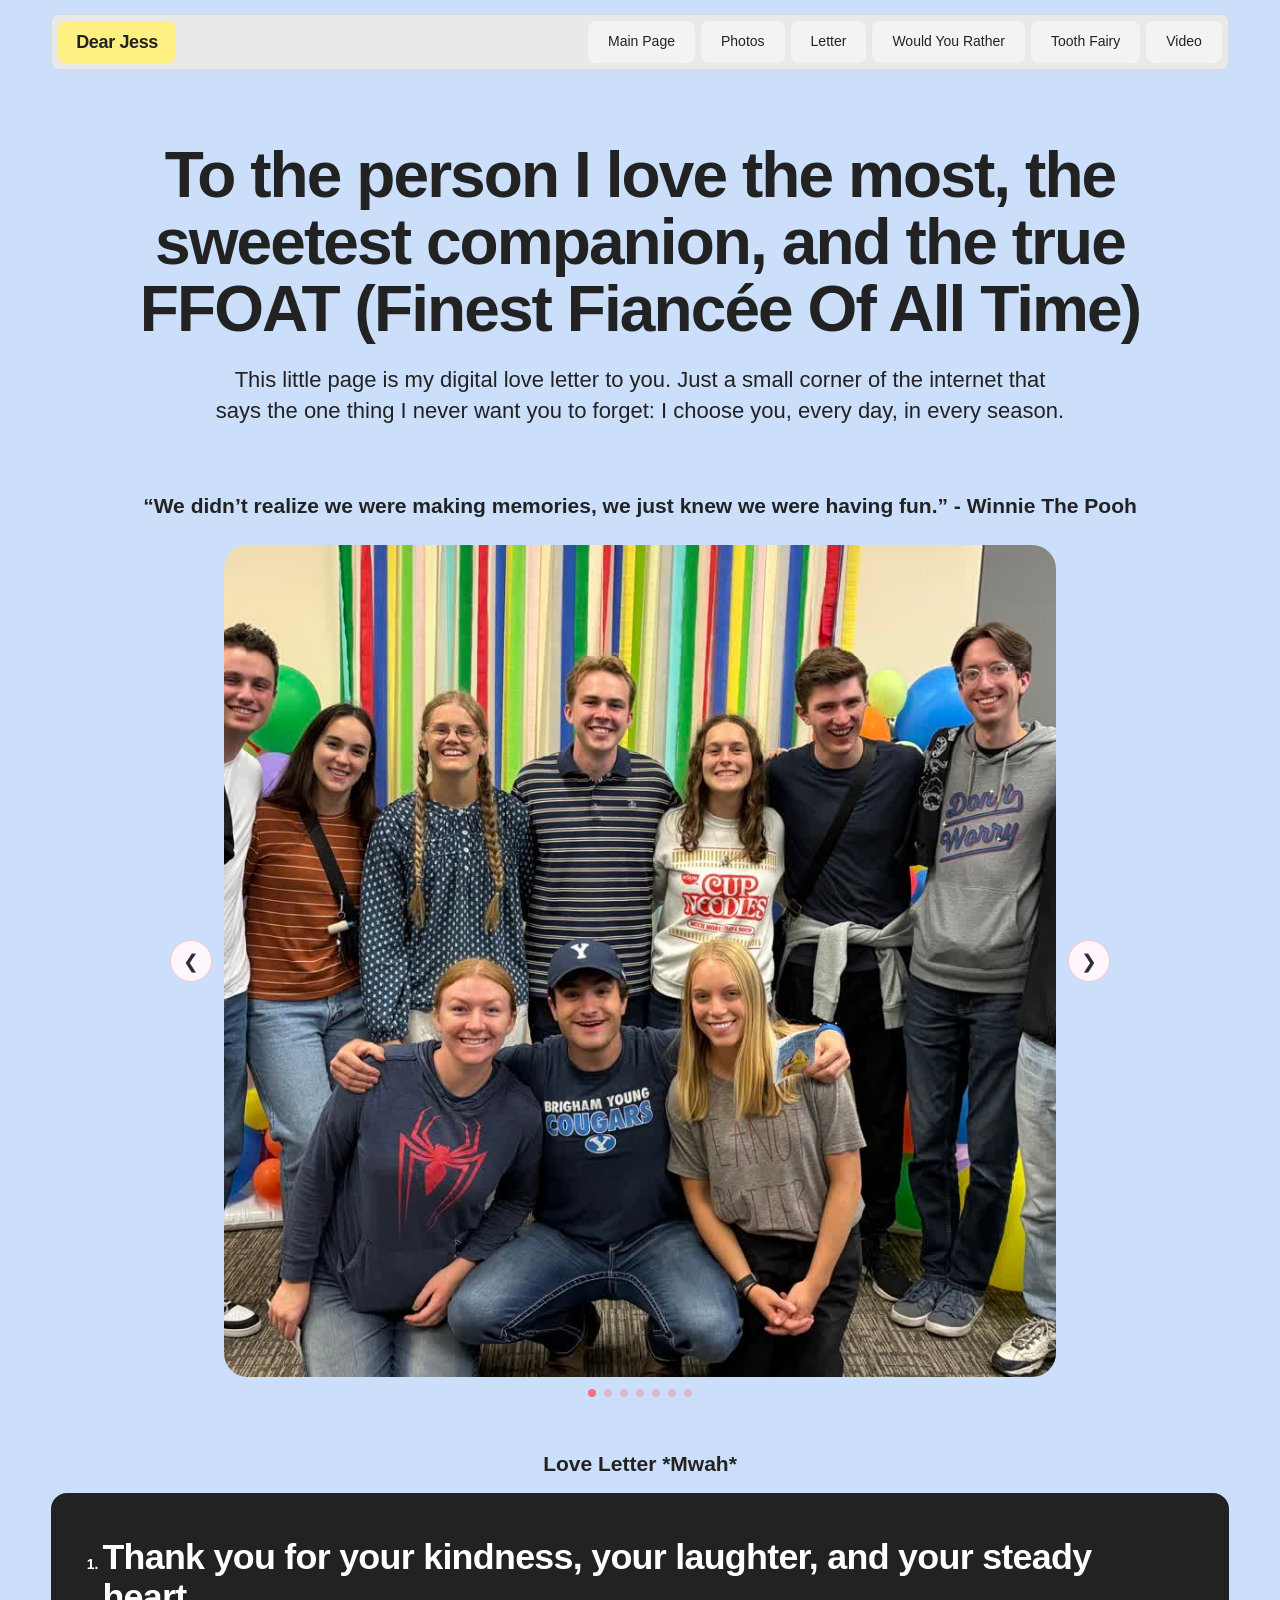
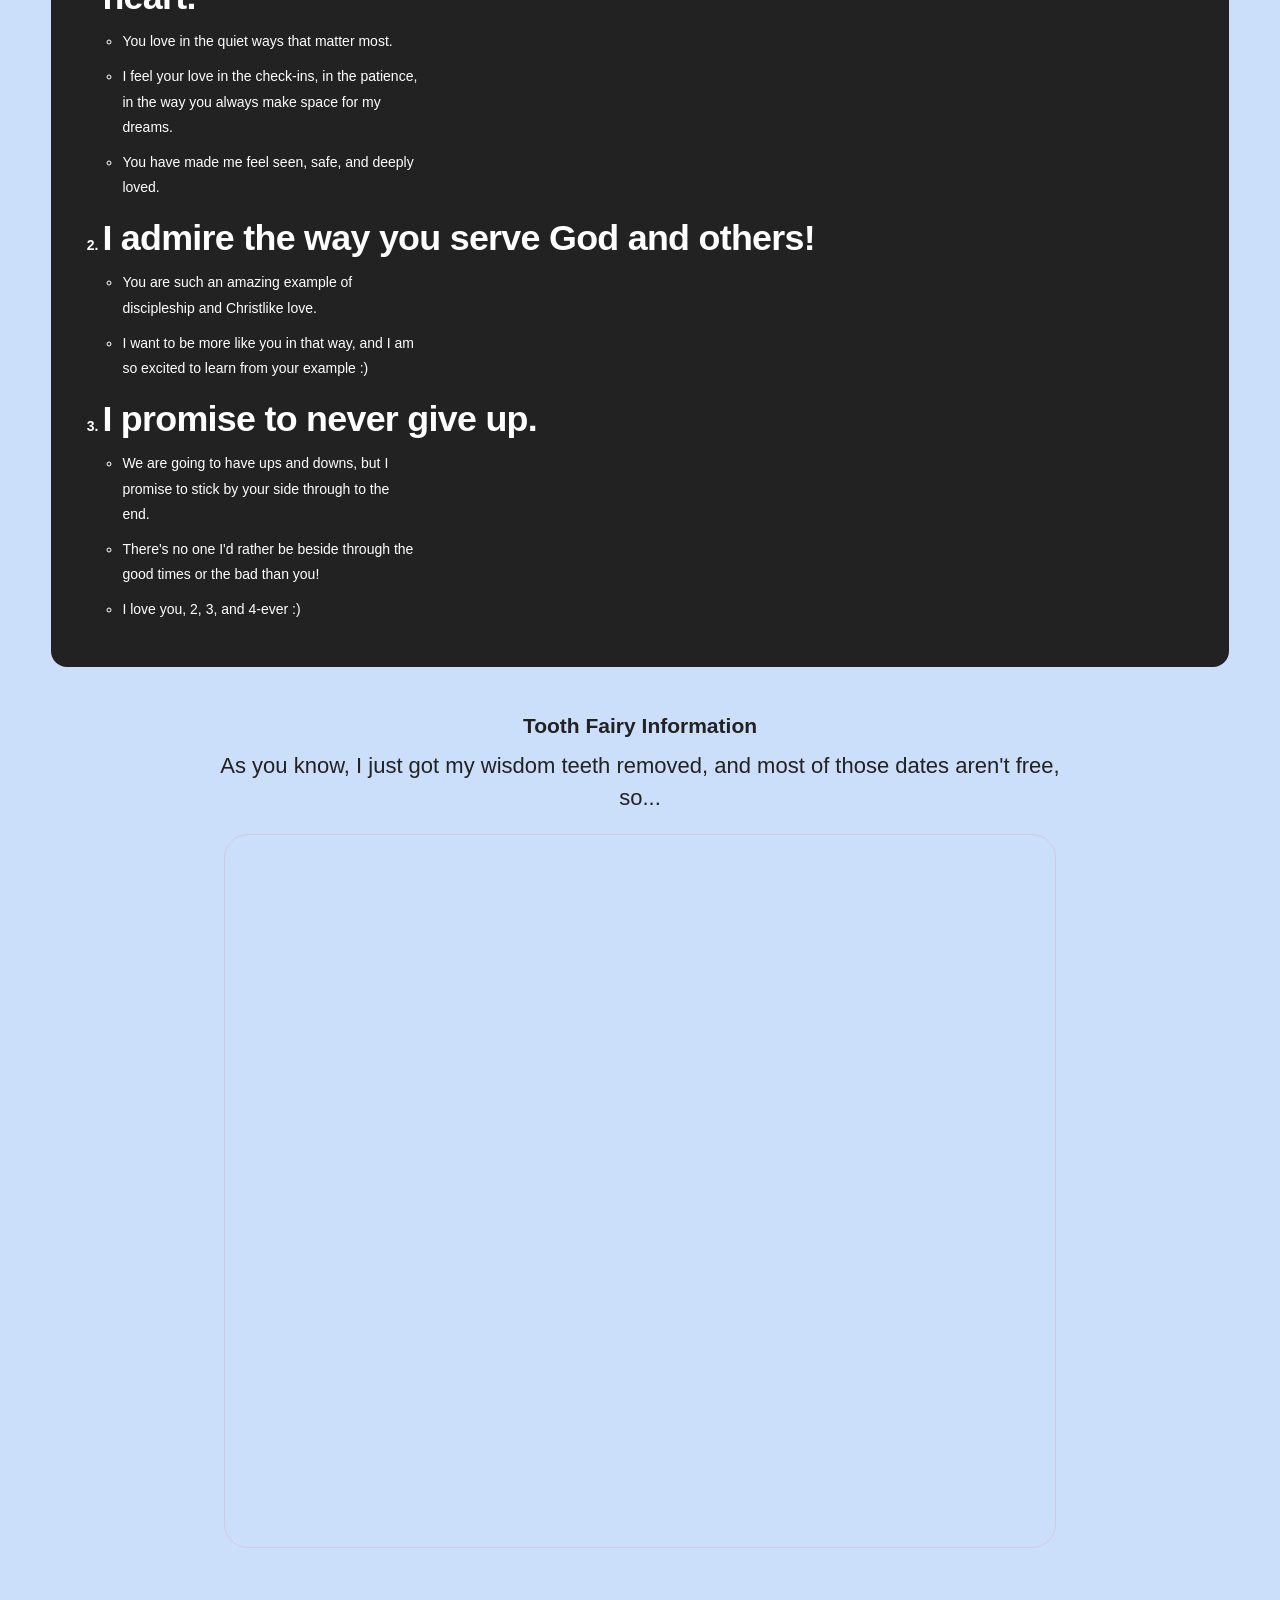
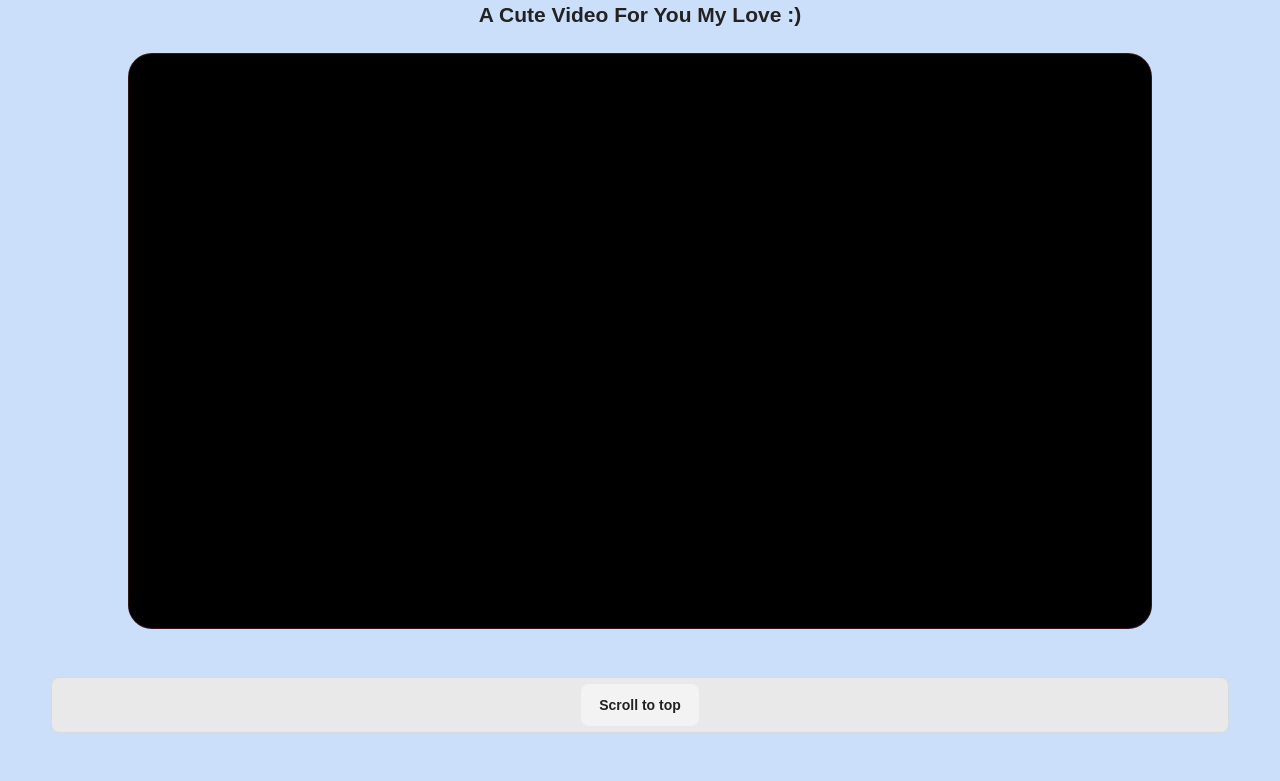
==== trueScratch.html @ 21099d0f "Add files via upload" ====
<!DOCTYPE html>
<html lang="en">
<head>
  <meta charset="UTF-8" />
  <meta name="viewport" content="width=device-width, initial-scale=1.0" />
  <title>For My Forever Love</title>
  <link rel="stylesheet" href="trueScratch.css" />
  <style>
    .tableau-section {
      width: 75%;
      margin: 0 auto 3rem;
    }

    .tableau-section h2 {
      margin-top: 0;
    }

    .photos-section {
      width: 100%;
      max-width: 100vw;
      margin: 0 auto 3rem;
    }

    .photos-section h2 {
      text-align: center;
      margin-top: 0;
    }

    .photos-carousel {
      width: 65vw;
      max-width: 65vw;
      margin: 1.25rem auto 0;
      position: relative;
      display: flex;
      align-items: center;
      justify-content: center;
      gap: 12px;
    }

    .photos-carousel-viewport {
      width: 100%;
      aspect-ratio: 1 / 1;
      overflow: hidden;
      border-radius: 24px;
      background: transparent;
      flex: 0 0 auto;
    }

    .photos-carousel-track {
      display: flex;
      height: 100%;
      transition: transform 0.35s ease;
      will-change: transform;
    }

    .photo-slide {
      position: relative;
      min-width: 100%;
      height: 100%;
      margin: 0;
      display: flex;
      align-items: stretch;
      justify-content: stretch;
      background: transparent;
    }

    .photo-slide.loading::after {
      content: "loading...";
      position: absolute;
      inset: 0;
      display: flex;
      align-items: center;
      justify-content: center;
      background: rgba(0, 0, 0, 0.5);
      color: #fff;
      font-size: clamp(16px, 2vw, 22px);
      font-weight: 550;
      letter-spacing: 0.02em;
      text-transform: lowercase;
      pointer-events: none;
      z-index: 1;
    }

    .photo-slide img {
      width: 100%;
      height: 100%;
      object-fit: cover;
      object-position: center center;
      display: block;
    }

    .carousel-btn {
      width: 42px;
      height: 42px;
      border-radius: 999px;
      border: 1px solid rgba(255, 107, 129, 0.35);
      background: #fff7fb;
      color: #2d2d3a;
      font-size: 1.2rem;
      line-height: 1;
      cursor: pointer;
      flex: 0 0 auto;
    }

    .carousel-dots {
      width: 65vw;
      max-width: 65vw;
      margin: 0.75rem auto 0;
      display: flex;
      justify-content: center;
      gap: 8px;
      flex-wrap: wrap;
    }

    .carousel-dot {
      width: 8px;
      height: 8px;
      border: none;
      border-radius: 999px;
      background: rgba(255, 107, 129, 0.35);
      cursor: pointer;
      padding: 0;
    }

    .carousel-dot.active {
      background: #ff6b81;
    }

    .video-section {
      width: 100%;
      max-width: 100vw;
      margin: 0 auto 3rem;
    }

    .video-section h2 {
      margin-top: 0;
      text-align: center;
    }

    .video-embed-wrap {
      position: relative;
      width: 80vw;
      max-width: 100%;
      margin: 1.25rem auto 0;
      overflow: hidden;
      border: 1px solid rgba(255, 107, 129, 0.2);
      border-radius: 24px;
      aspect-ratio: 16 / 9;
      background: #000;
    }

    .video-embed-wrap iframe {
      display: block;
      width: 100%;
      height: 100%;
      border: 0;
    }

    .tableau-note {
      text-align: center;
      margin: 0.35rem auto 0.75rem;
      font-size: clamp(16px, 2.1vw, 22px);
      line-height: 1.45;
      font-weight: 380;
      max-width: 70ch;
    }

    .header-inner {
      position: relative;
    }

    .nav-toggle {
      display: none;
      align-items: center;
      justify-content: center;
      height: 42px;
      width: 42px;
      border: 0.5px solid #cfcfcf;
      border-radius: 8px;
      background: #f3f3f3;
      cursor: pointer;
    }

    .nav-toggle-lines {
      display: flex;
      flex-direction: column;
      align-items: center;
      justify-content: center;
      gap: 5px;
      width: 16px;
      height: 14px;
    }

    .nav-toggle-lines span {
      width: 14px;
      height: 2px;
      border-radius: 2px;
      background: #222;
      display: block;
    }

    .header-inner.nav-collapsed .nav-toggle {
      display: inline-flex;
    }

    .header-inner.nav-collapsed .main-nav {
      display: none;
    }

    .header-inner.nav-collapsed.menu-open .main-nav {
      display: flex;
      position: absolute;
      top: calc(100% + 8px);
      right: 6px;
      flex-direction: column;
      gap: 6px;
      padding: 6px;
      border-radius: 8px;
      background: #e9e9e9;
      border: 0.5px solid #dadada;
      box-shadow: 0 12px 24px rgba(0, 0, 0, 0.12);
      z-index: 25;
      width: min(220px, calc(100vw - 32px));
      pointer-events: auto;
    }

    .header-inner.nav-collapsed.menu-open .main-nav a {
      width: 100%;
      justify-content: center;
    }

    .site-footer {
      margin-top: 1.5rem;
      padding: 6px;
      border-radius: 8px;
      background: #e9e9e9;
      border: 0.5px solid #dadada;
      text-align: center;
    }

    .site-footer a {
      display: inline-flex;
      align-items: center;
      justify-content: center;
      height: 42px;
      padding: 0 18px;
      border-radius: 8px;
      background: #f3f3f3;
      font-weight: 600;
      transition: all 0.3s ease;
    }

    .site-footer a:hover {
      background: #fff;
    }
  </style>
</head>
<body>
  <div class="wrapper">
    <header class="site-header">
      <div class="header-inner">
        <a class="brand header-pill" href="#" aria-label="Home">Dear Jess</a>
        <button id="navToggle" class="nav-toggle" type="button" aria-label="Toggle navigation" aria-controls="primaryNav" aria-expanded="false">
          <span class="nav-toggle-lines" aria-hidden="true"><span></span><span></span><span></span></span>
        </button>
        <nav id="primaryNav" class="main-nav" aria-label="Primary">
          <a href="index.html">Main Page</a>
          <a href="#photosSection">Photos</a>
          <a href="#letter">Letter</a>
          <a href="wouldYouRather.html">Would You Rather</a>
          <a href="#romanticFilms">Tooth Fairy</a>
          <a href="#videoSection">Video</a>
        </nav>
      </div>
    </header>

    <main id="top">
      <div class="layout-hero-wrap">
        <section class="hero">
          <h1>To the person I love the most, the sweetest companion, and the true FFOAT (Finest Fiancée Of All Time)</h1>
          <p class="lead">
            This little page is my digital love letter to you. Just a small corner of the internet that says the one thing I never want you to forget:
            I choose you, every day, in every season.
          </p>
        </section>
      </div>

      <div class="layout-photos-wrap">
        <section id="photosSection" class="photos-section">
          <h2>“We didn’t realize we were making memories, we just knew we were having fun.” - Winnie The Pooh</h2>
          <div class="photos-carousel" aria-label="Photo carousel">
          <button class="carousel-btn prev" type="button" aria-label="Previous photo">&#10094;</button>
          <div class="photos-carousel-viewport">
            <div class="photos-carousel-track" id="photosCarouselTrack">
              <figure class="photo-slide"><img src="assets/Photos-3-001/IMG_5656.JPG" alt="Photo 1" loading="lazy" data-offset-x="0" data-offset-y="0" /></figure>
              <figure class="photo-slide"><img src="assets/Photos-3-001/IMG_5669.jpg" alt="Photo 2" loading="lazy" data-offset-x="0" data-offset-y="0" /></figure>
              <figure class="photo-slide"><img src="assets/Photos-3-001/IMG_5771.jpg" alt="Photo 3" loading="lazy" data-offset-x="50" data-offset-y="0" /></figure>
              <figure class="photo-slide"><img src="assets/Photos-3-001/IMG_5781.jpg" alt="Photo 4" loading="lazy" data-offset-x="0" data-offset-y="0" /></figure>
              <figure class="photo-slide"><img src="assets/Photos-3-001/IMG_5813.jpg" alt="Photo 6" loading="lazy" data-offset-x="0" data-offset-y="60" /></figure>
              <figure class="photo-slide"><img src="assets/Photos-3-001/IMG_5814.JPG" alt="Photo 7" loading="lazy" data-offset-x="0" data-offset-y="70" /></figure>
              <figure class="photo-slide"><img src="assets/Photos-3-001/IMG_6266.jpg" alt="Photo 8" loading="lazy" data-offset-x="0" data-offset-y="0" /></figure>
            </div>
          </div>
          <button class="carousel-btn next" type="button" aria-label="Next photo">&#10095;</button>
          </div>
          <div class="carousel-dots" id="photosCarouselDots" aria-label="Photo position"></div>
        </section>
      </div>

      <div class="layout-letter-wrap">
        <section id="letter">
          <h2 style="text-align: center;">Love Letter *Mwah*</h2>
          <ol class="letter-ordered">
          <li>
            <h2>Thank you for your kindness, your laughter, and your steady heart.</h2>
            <ul class="letter-unordered">
              <li>You love in the quiet ways that matter most.</li>
              <li>I feel your love in the check-ins, in the patience, in the way you always make space for my dreams.</li>
              <li>You have made me feel seen, safe, and deeply loved.</li>
            </ul>
          </li>
          <li>
            <h2>I admire the way you serve God and others!</h2>
            <ul class="letter-unordered">
              <li>You are such an amazing example of discipleship and Christlike love.</li>
              <li>I want to be more like you in that way, and I am so excited to learn from your example :)</li>
            </ul>
          </li>
          <li id="promises">
            <h2>I promise to never give up.</h2>
            <ul class="letter-unordered">
              <li>We are going to have ups and downs, but I promise to stick by your side through to the end.</li>
              <li>There's no one I'd rather be beside through the good times or the bad than you!</li>
              <li>I love you, 2, 3, and 4-ever :)</li>
            </ul>
          </li>
          </ol>
        </section>
      </div>

      <section id="romanticFilms" class="tableau-section" style="width: 100%; max-width: 100vw; margin: 2.5rem auto 3rem;">
        <h2 style="text-align: center;">Tooth Fairy Information</h2>
        <p class="tableau-note">As you know, I just got my wisdom teeth removed, and most of those dates aren't free, so...</p>
        <div class='tableauPlaceholder' id='viz1776453238431' style='position: relative; width: 65vw; max-width: 100%; margin: 1.25rem auto 0; overflow: hidden; border: 1px solid rgba(255, 107, 129, 0.2); border-radius: 24px;'>
          <noscript><a href='#'><img alt='Tooth Fairy Overview ' src='https://public.tableau.com/static/images/Th/TheToothFairyPoll/ToothFairyOverview/1_rss.png' style='border: none' /></a></noscript>
          <object class='tableauViz' style='display:none; width: 1294px; height: 1112px; transform-origin: top left;'>
            <param name='host_url' value='https%3A%2F%2Fpublic.tableau.com%2F' />
            <param name='embed_code_version' value='3' />
            <param name='site_root' value='' />
            <param name='name' value='TheToothFairyPoll&#47;ToothFairyOverview' />
            <param name='tabs' value='no' />
            <param name='toolbar' value='yes' />
            <param name='static_image' value='https://public.tableau.com/static/images/Th/TheToothFairyPoll/ToothFairyOverview/1.png' />
            <param name='animate_transition' value='yes' />
            <param name='display_static_image' value='yes' />
            <param name='display_spinner' value='yes' />
            <param name='display_overlay' value='yes' />
            <param name='display_count' value='yes' />
            <param name='language' value='en-US' />
          </object>
        </div>
        <script type='text/javascript'>
          var divElement = document.getElementById('viz1776453238431');
          var vizElement = divElement.getElementsByTagName('object')[0];
          var baseWidth = 1294;
          var baseHeight = 1112;

          // Keep the entire viz visible while scaling with page width.
          function resizeTableauViz() {
            var vw = Math.max(document.documentElement.clientWidth || 0, window.innerWidth || 0);
            var containerWidth = Math.floor(vw * 0.65);
            var scale = containerWidth / baseWidth;
            var containerHeight = Math.floor(baseHeight * scale);

            divElement.style.width = containerWidth + 'px';
            divElement.style.height = containerHeight + 'px';

            // Apply to the original embed object.
            vizElement.style.width = baseWidth + 'px';
            vizElement.style.height = baseHeight + 'px';
            vizElement.style.transformOrigin = 'top left';
            vizElement.style.transform = 'scale(' + scale + ')';

            // Apply to Tableau's rendered iframe (the element users actually see).
            var iframe = divElement.querySelector('iframe');
            if (iframe) {
              iframe.style.width = baseWidth + 'px';
              iframe.style.height = baseHeight + 'px';
              iframe.style.transformOrigin = 'top left';
              iframe.style.transform = 'scale(' + scale + ')';
              iframe.style.border = 'none';
            }

            // Ensure Tableau's default inline sizing is immediately corrected.
            divElement.style.minHeight = containerHeight + 'px';
          }

          resizeTableauViz();
          window.addEventListener('resize', resizeTableauViz);

          // Tableau often writes dimensions asynchronously after script load.
          // Re-run sizing through the first render phase to prevent oversized first paint.
          [50, 150, 300, 600, 1000].forEach(function(delay) {
            setTimeout(resizeTableauViz, delay);
          });

          var observer = new MutationObserver(function() {
            resizeTableauViz();
            var iframe = divElement.querySelector('iframe');
            if (iframe && !iframe.dataset.fitBound) {
              iframe.dataset.fitBound = '1';
              iframe.addEventListener('load', resizeTableauViz);
            }
          });
          observer.observe(divElement, { childList: true, subtree: true, attributes: true });

          var scriptElement = document.createElement('script');
          scriptElement.src = 'https://public.tableau.com/javascripts/api/viz_v1.js';
          scriptElement.onload = function() {
            resizeTableauViz();
            [150, 350, 700].forEach(function(delay) {
              setTimeout(resizeTableauViz, delay);
            });
          };
          vizElement.parentNode.insertBefore(scriptElement, vizElement);
        </script>
      </section>

      <section id="videoSection" class="video-section">
        <h2>A Cute Video For You My Love :)</h2>
        <div class="video-embed-wrap">
          <iframe src="https://www.youtube.com/embed/sVW-K3jepf0?si=CBLMiZkLG2HnOAbu" title="YouTube video player" allow="accelerometer; autoplay; clipboard-write; encrypted-media; gyroscope; picture-in-picture; web-share" referrerpolicy="strict-origin-when-cross-origin" allowfullscreen></iframe>
        </div>
      </section>
    </main>

    <footer class="site-footer" aria-label="Page footer">
      <a href="#top">Scroll to top</a>
    </footer>
  </div>
  <script>
    (function() {
      var headerInner = document.querySelector('.header-inner');
      var nav = document.getElementById('primaryNav');
      var toggle = document.getElementById('navToggle');

      if (!headerInner || !nav || !toggle) {
        return;
      }

      function updateNavMode() {
        var keepOpen = headerInner.classList.contains('menu-open');
        headerInner.classList.remove('nav-collapsed', 'menu-open');
        toggle.setAttribute('aria-expanded', 'false');

        var shouldCollapse = headerInner.scrollWidth > headerInner.clientWidth;

        if (shouldCollapse) {
          headerInner.classList.add('nav-collapsed');
          if (keepOpen) {
            headerInner.classList.add('menu-open');
            toggle.setAttribute('aria-expanded', 'true');
          }
        }
      }

      toggle.addEventListener('click', function() {
        if (!headerInner.classList.contains('nav-collapsed')) {
          return;
        }

        var isOpen = headerInner.classList.toggle('menu-open');
        toggle.setAttribute('aria-expanded', isOpen ? 'true' : 'false');
      });

      nav.querySelectorAll('a').forEach(function(link) {
        link.addEventListener('click', function() {
          headerInner.classList.remove('menu-open');
          toggle.setAttribute('aria-expanded', 'false');
        });
      });

      document.addEventListener('click', function(event) {
        if (!headerInner.classList.contains('menu-open')) {
          return;
        }

        if (!headerInner.contains(event.target)) {
          headerInner.classList.remove('menu-open');
          toggle.setAttribute('aria-expanded', 'false');
        }
      });

      window.addEventListener('resize', updateNavMode);
      window.addEventListener('load', updateNavMode);

      if (window.ResizeObserver) {
        var observer = new ResizeObserver(updateNavMode);
        observer.observe(headerInner);
      }

      updateNavMode();
      setTimeout(updateNavMode, 120);
      setTimeout(updateNavMode, 350);
    })();

    (function() {
      var carousel = document.querySelector('.photos-carousel');
      if (!carousel) {
        return;
      }

      var track = carousel.querySelector('.photos-carousel-track');
      var slides = Array.prototype.slice.call(track.children);
      var prevBtn = carousel.querySelector('.carousel-btn.prev');
      var nextBtn = carousel.querySelector('.carousel-btn.next');
      var dotsWrap = document.getElementById('photosCarouselDots');
      var index = 0;
      var dots = [];

      // Per-image manual positioning: edit data-offset-x / data-offset-y on each <img>.
      // Positive X moves right, negative X moves left.
      // Positive Y moves down, negative Y moves up.
      slides.forEach(function(slide) {
        var img = slide.querySelector('img');
        if (!img) {
          return;
        }

        slide.classList.add('loading');

        function markLoaded() {
          slide.classList.remove('loading');
        }

        img.addEventListener('load', markLoaded);
        img.addEventListener('error', markLoaded);

        if (img.complete && img.naturalWidth > 0) {
          markLoaded();
        }

        var offsetX = parseInt(img.dataset.offsetX || '0', 10);
        var offsetY = parseInt(img.dataset.offsetY || '0', 10);
        img.style.objectPosition = 'calc(50% + ' + offsetX + 'px) calc(50% + ' + offsetY + 'px)';
      });

      function goTo(newIndex) {
        index = (newIndex + slides.length) % slides.length;
        track.style.transform = 'translateX(-' + (index * 100) + '%)';
        dots.forEach(function(dot, i) {
          dot.classList.toggle('active', i === index);
        });
      }

      slides.forEach(function(_, i) {
        var dot = document.createElement('button');
        dot.type = 'button';
        dot.className = 'carousel-dot' + (i === 0 ? ' active' : '');
        dot.setAttribute('aria-label', 'Go to photo ' + (i + 1));
        dot.addEventListener('click', function() {
          goTo(i);
        });
        dotsWrap.appendChild(dot);
        dots.push(dot);
      });

      prevBtn.addEventListener('click', function() {
        goTo(index - 1);
      });

      nextBtn.addEventListener('click', function() {
        goTo(index + 1);
      });
    })();
  </script>
</body>
</html>
---- trueScratch.css ----
@font-face {
  font-family: "Inter Tight";
  src: url("https://assets.awwwards.com/assets/fonts/inter-tight/InterTight-VariableFont_wght.ttf") format("truetype");
  font-weight: 100 900;
}

:root {
  --font-1: "Inter Tight", sans-serif;
  --color-primary: #222;
  --color-link: #222;
  --color-white: #fff;
  --color-red: #fa5d29;
  --bg-primary: #cbdffa;
  --bg-secondary: #222;
  --bg-3rd: #ededed;
  --text-size-primary: 14px;
  --text-size-large: clamp(28px, 5vw, 64px);
  --gutter: 20px;
  --pad-inner: clamp(16px, 4vw, 52px);
  --rounded-small: 4px;
  --rounded-normal: 8px;
  --rounded-large: 16px;
}

* {
  box-sizing: border-box;
  margin: 0;
  padding: 0;
}

html {
  scroll-padding-top: 120px;
}

html,
body {
  min-height: 100%;
}

body {
  margin: auto;
  font-family: var(--font-1);
  font-size: var(--text-size-primary);
  font-weight: 350;
  background: var(--bg-primary);
  color: var(--color-primary);
  line-height: 1.8;
  -webkit-font-smoothing: antialiased;
  text-rendering: optimizeLegibility;
}

a {
  color: var(--color-link);
  text-decoration: none;
}

.wrapper {
  width: min(1816px, 100%);
  margin: 0 auto;
  padding: 8px var(--pad-inner) 48px;
}

.site-header {
  position: sticky;
  top: 0;
  z-index: 5;
  padding-top: 6px;
}

.header-inner {
  display: flex;
  align-items: center;
  justify-content: space-between;
  min-height: 54px;
  padding: 6px;
  border-radius: var(--rounded-normal);
  background: #e9e9e9;
  border: 0.5px solid #dadada;
  backdrop-filter: blur(8px);
}

.brand {
  font-size: 18px;
  font-weight: 750;
  letter-spacing: -0.02em;
  padding: 0 14px;
}

.main-nav {
  display: flex;
  gap: 6px;
}

.main-nav a {
  display: inline-flex;
  align-items: center;
  height: 42px;
  padding: 0 20px;
  border-radius: var(--rounded-normal);
  background: #f3f3f3;
  font-weight: 500;
  transition: all 0.3s ease;
}

.main-nav a:hover {
  background: #fff;
}

.header-pill {
  display: inline-flex;
  align-items: center;
  justify-content: center;
  height: 42px;
  padding: 0 18px;
  border-radius: var(--rounded-normal);
  background: #fff083;
  font-weight: 600;
  white-space: nowrap;
}

main {
  margin-top: clamp(28px, 6vw, 72px);
}

div.layout-hero-wrap {
  width: 100%;
  position: relative;
}

div.layout-photos-wrap {
  width: 100%;
  position: relative;
}

div.layout-letter-wrap {
  width: 100%;
  position: relative;
}

.hero {
  margin-bottom: clamp(28px, 5vw, 60px);
  text-align: center;
}

.eyebrow {
  display: inline-block;
  margin-bottom: 18px;
  font-size: 12px;
  font-weight: 600;
  letter-spacing: 0.08em;
  text-transform: uppercase;
  padding: 6px 10px;
  border-radius: var(--rounded-small);
  background: var(--bg-3rd);
}

.hero h1 {
  max-width: min(34ch, 92vw);
  margin-left: auto;
  margin-right: auto;
  font-size: var(--text-size-large);
  line-height: 1.05;
  letter-spacing: -0.03em;
  font-weight: 650;
  text-wrap: balance;
}

.lead {
  max-width: 70ch;
  margin-top: 20px;
  margin-left: auto;
  margin-right: auto;
  font-size: clamp(16px, 2.1vw, 22px);
  line-height: 1.45;
  font-weight: 380;
}

.content-grid {
  display: grid;
  grid-template-columns: repeat(12, 1fr);
  gap: var(--gutter);
  margin-top: 10px;
}

.letter-ordered {
  display: block;
  margin-top: 10px;
  padding: clamp(18px, 3vw, 34px) clamp(20px, 3vw, 36px);
  border-radius: var(--rounded-large);
  background: var(--bg-secondary);
  color: var(--color-white);
  list-style-position: outside;
  padding-left: clamp(36px, 4vw, 52px);
}

.letter-ordered > li {
  margin-bottom: 18px;
  font-weight: 600;
}

.letter-ordered > li:last-child {
  margin-bottom: 0;
}

.letter-unordered {
  margin-top: 12px;
  padding-left: 1.25rem;
  display: block;
}

.letter-ordered > li > h2 {
  font-size: clamp(22px, 2.8vw, 38px);
  line-height: 1.12;
  letter-spacing: -0.02em;
  font-weight: 620;
  margin-top: 10px;
}

.letter-unordered li {
  font-weight: 350;
  max-width: 38ch;
  margin-bottom: 10px;
}

.card {
  grid-column: span 4;
  border-radius: var(--rounded-large);
  padding: clamp(18px, 3vw, 34px);
  min-height: 340px;
  display: flex;
  flex-direction: column;
  gap: 16px;
  transition: transform 0.35s ease, box-shadow 0.35s ease;
}

.card:hover {
  transform: translateY(-4px);
  box-shadow: 0 20px 38px rgba(0, 0, 0, 0.12);
}

.card-label {
  font-size: 11px;
  text-transform: uppercase;
  letter-spacing: 0.11em;
  opacity: 0.8;
}

.card h2 {
  font-size: clamp(22px, 2.8vw, 38px);
  line-height: 1.12;
  letter-spacing: -0.02em;
  font-weight: 620;
}

.card p {
  max-width: 38ch;
}

.card--dark {
  background: var(--bg-secondary);
  color: var(--color-white);
}

.card--light {
  background: #efefef;
  color: var(--color-primary);
}

.card--accent {
  background: #e0f4d9;
  color: var(--color-primary);
}

.date-app {
  margin-top: clamp(26px, 5vw, 70px);
  padding: clamp(22px, 4vw, 40px);
  border-radius: var(--rounded-large);
  background: #ececec;
  border: 0.5px solid #d8d8d8;
}

.date-app h2 {
  margin-bottom: 8px;
  font-size: clamp(26px, 4.4vw, 50px);
  line-height: 1.03;
  letter-spacing: -0.03em;
  max-width: 18ch;
}

.date-app-subtitle {
  max-width: 55ch;
  font-size: clamp(15px, 1.8vw, 19px);
  line-height: 1.45;
}

.date-app-controls {
  margin-top: 22px;
  display: flex;
  flex-wrap: wrap;
  gap: 10px;
}

.date-app-controls select,
.date-app-controls button {
  height: 44px;
  border-radius: var(--rounded-normal);
  border: 0.5px solid #cfcfcf;
  background: #f8f8f8;
  color: var(--color-primary);
  padding: 0 14px;
  font-family: var(--font-1);
  font-size: 14px;
}

.date-app-controls button {
  border-color: #222;
  background: #222;
  color: #fff;
  font-weight: 600;
  cursor: pointer;
  transition: all 0.3s ease;
}

.date-app-controls button:hover {
  transform: translateY(-1px);
  background: #0d0d0d;
}

.date-app-results {
  margin-top: 18px;
}

.date-result-list {
  display: grid;
  grid-template-columns: repeat(3, minmax(0, 1fr));
  gap: 12px;
}

.date-result-card {
  width: 100%;
  padding: 22px;
  border-radius: var(--rounded-normal);
  background: #fff;
  border: 0.5px solid #ddd;
  box-shadow: 0 12px 24px rgba(0, 0, 0, 0.08);
}

.date-result-title {
  margin-bottom: 6px;
  font-size: clamp(22px, 2.4vw, 30px);
  line-height: 1.12;
  letter-spacing: -0.02em;
}

.date-result-twist {
  margin-top: 10px;
  color: #555;
  font-style: italic;
}

.date-empty {
  font-weight: 500;
}

.future {
  margin-top: clamp(30px, 6vw, 90px);
  padding: clamp(24px, 5vw, 44px);
  border-radius: var(--rounded-large);
  background: linear-gradient(145deg, #ffffff 0%, #f0f0f0 100%);
  border: 0.5px solid #ddd;
}

.future h2 {
  max-width: 19ch;
  margin-bottom: 14px;
  font-size: clamp(30px, 5vw, 56px);
  line-height: 1.02;
  letter-spacing: -0.03em;
}

.future p {
  max-width: 64ch;
  font-size: clamp(16px, 2vw, 20px);
  line-height: 1.5;
}

.signature {
  margin-top: 24px;
  font-size: clamp(22px, 3vw, 34px);
  font-weight: 620;
  letter-spacing: -0.02em;
  color: var(--color-red);
}

.datespark {
  background: #fff7fb;
  border: 1px solid rgba(255, 107, 129, 0.28);
  border-radius: 24px;
  padding: 28px;
  margin: 2rem 0;
  box-shadow: 0 18px 40px rgba(0, 0, 0, 0.07);
}

.datespark h2 {
  margin-top: 0;
  margin-bottom: 6px;
}

.datespark-intro {
  margin-bottom: 10px;
  color: #3f3343;
}

.datespark-controls {
  display: flex;
  flex-wrap: wrap;
  gap: 0.75rem;
  align-items: center;
  margin: 1rem 0 1rem;
}

.datespark-controls select,
.datespark-controls button {
  min-height: 46px;
  border-radius: 14px;
  border: 1px solid #d9c9d2;
  background: #fff;
  font-size: 0.95rem;
  color: #2d2d3a;
  font-family: var(--font-1);
}

.datespark-controls select {
  flex: 1 1 160px;
  min-width: 160px;
  padding: 0.85rem 1rem;
}

.datespark-button {
  padding: 0.75rem 1.15rem;
  border: 1px solid #d9c9d2;
  border-radius: 999px;
  background: #fff;
  color: #2d2d3a;
  font-weight: 640;
  cursor: pointer;
  transition: transform 0.2s ease, background 0.2s ease, box-shadow 0.2s ease;
  box-shadow: none;
}

.datespark-button:hover {
  background: #ffdbe8;
  color: #5e2f44;
  border-color: #f4b9cf;
  transform: translateY(-1px);
}

.datespark-button:active {
  transform: translateY(0);
  box-shadow: none;
}

.datespark-button--secondary {
  background: #fff;
  color: #2d2d3a;
  border: 1px solid #d9c9d2;
  box-shadow: none;
}

.datespark-button--secondary:hover {
  background: #ffdbe8;
  color: #5e2f44;
  border-color: #f4b9cf;
}

.datespark-button--quiet {
  background: #fff;
  color: #2d2d3a;
  border: 1px solid #d9c9d2;
  box-shadow: none;
}

.datespark-button--quiet:hover {
  background: #ffdbe8;
  color: #5e2f44;
  border-color: #f4b9cf;
}

.datespark-feedback {
  min-height: 1.35rem;
  margin: 0.25rem 0 0.35rem;
  color: #6a5061;
  font-size: 0.92rem;
}

.datespark-result {
  margin-top: 0.35rem;
  padding: 22px;
  border-radius: 20px;
  background: #fff;
  border: 1px solid rgba(255, 107, 129, 0.2);
  box-shadow: 0 12px 26px rgba(97, 47, 64, 0.09);
}

.datespark-result.is-updated {
  animation: datespark-fade-in 260ms ease;
}

.datespark-result h3 {
  margin: 0 0 0.45rem;
  font-size: 1.35rem;
  line-height: 1.25;
}

.datespark-result .summary {
  color: #4a3f50;
  margin-top: 0.35rem;
}

.datespark-chip-row {
  display: flex;
  flex-wrap: wrap;
  gap: 8px;
  margin-bottom: 0.75rem;
}

.datespark-chip {
  display: inline-flex;
  align-items: center;
  gap: 6px;
  border-radius: 999px;
  padding: 0.3rem 0.62rem;
  background: #f9eef2;
  border: 1px solid #f0d4dd;
  color: #533f4a;
  font-size: 0.82rem;
  line-height: 1;
}

.datespark-meta-grid {
  display: grid;
  grid-template-columns: repeat(2, minmax(0, 1fr));
  gap: 12px;
  margin-top: 0.85rem;
}

.datespark-meta-item {
  padding: 10px 12px;
  border-radius: 12px;
  background: #fff7fa;
  border: 1px solid #f4dbe3;
}

.datespark-meta-item strong {
  display: block;
  margin-bottom: 2px;
  font-size: 0.85rem;
  letter-spacing: 0.02em;
  color: #5f4152;
}

.datespark-meta-item p {
  margin: 0;
  color: #473b49;
  font-size: 0.92rem;
  line-height: 1.45;
}

.datespark-actions {
  margin-top: 0.9rem;
  display: flex;
  flex-wrap: wrap;
  gap: 8px;
}

.datespark-panels {
  margin-top: 1.2rem;
  display: grid;
  grid-template-columns: repeat(2, minmax(0, 1fr));
  gap: 12px;
}

.datespark-panel {
  background: #fff;
  border-radius: 16px;
  border: 1px solid #ead6de;
  padding: 14px;
}

.datespark-panel h3 {
  margin: 0 0 6px;
  font-size: 1rem;
}

.datespark-list {
  list-style: none;
  margin: 0;
  padding: 0;
  display: grid;
  gap: 8px;
}

.datespark-list li {
  border-radius: 10px;
  border: 1px solid #efdee5;
  background: #fffafd;
  padding: 8px 10px;
}

.datespark-list-item-title {
  font-weight: 600;
  color: #3d3040;
}

.datespark-list-item-meta {
  display: block;
  margin-top: 2px;
  color: #6b5a67;
  font-size: 0.82rem;
}

.datespark-empty {
  color: #7a6976;
  font-size: 0.9rem;
}

.datespark-controls select:focus-visible,
.datespark-controls button:focus-visible,
.datespark-actions button:focus-visible,
.datespark-list button:focus-visible,
.main-nav a:focus-visible {
  outline: 3px solid #ff5f80;
  outline-offset: 2px;
}

@keyframes datespark-fade-in {
  from {
    opacity: 0;
    transform: translateY(4px);
  }
  to {
    opacity: 1;
    transform: translateY(0);
  }
}

@media (max-width: 1024px) {
  .card {
    grid-column: span 6;
  }

  .date-result-list {
    grid-template-columns: 1fr;
  }

  .datespark-panels {
    grid-template-columns: 1fr;
  }
}

@media (max-width: 768px) {
  .wrapper {
    padding-left: 16px;
    padding-right: 16px;
  }

  .header-inner {
    flex-wrap: wrap;
    gap: 8px;
    padding: 8px;
  }

  .main-nav {
    order: 3;
    width: 100%;
  }

  .main-nav a {
    flex: 1;
    justify-content: center;
    padding: 0 10px;
  }

  .date-app-controls select,
  .date-app-controls button {
    width: 100%;
  }

  .card {
    grid-column: span 12;
    min-height: unset;
  }

  .letter-ordered {
    padding-left: 30px;
  }

  .datespark {
    padding: 18px;
  }

  .datespark-controls select,
  .datespark-controls button {
    width: 100%;
  }

  .datespark-meta-grid {
    grid-template-columns: 1fr;
  }
}
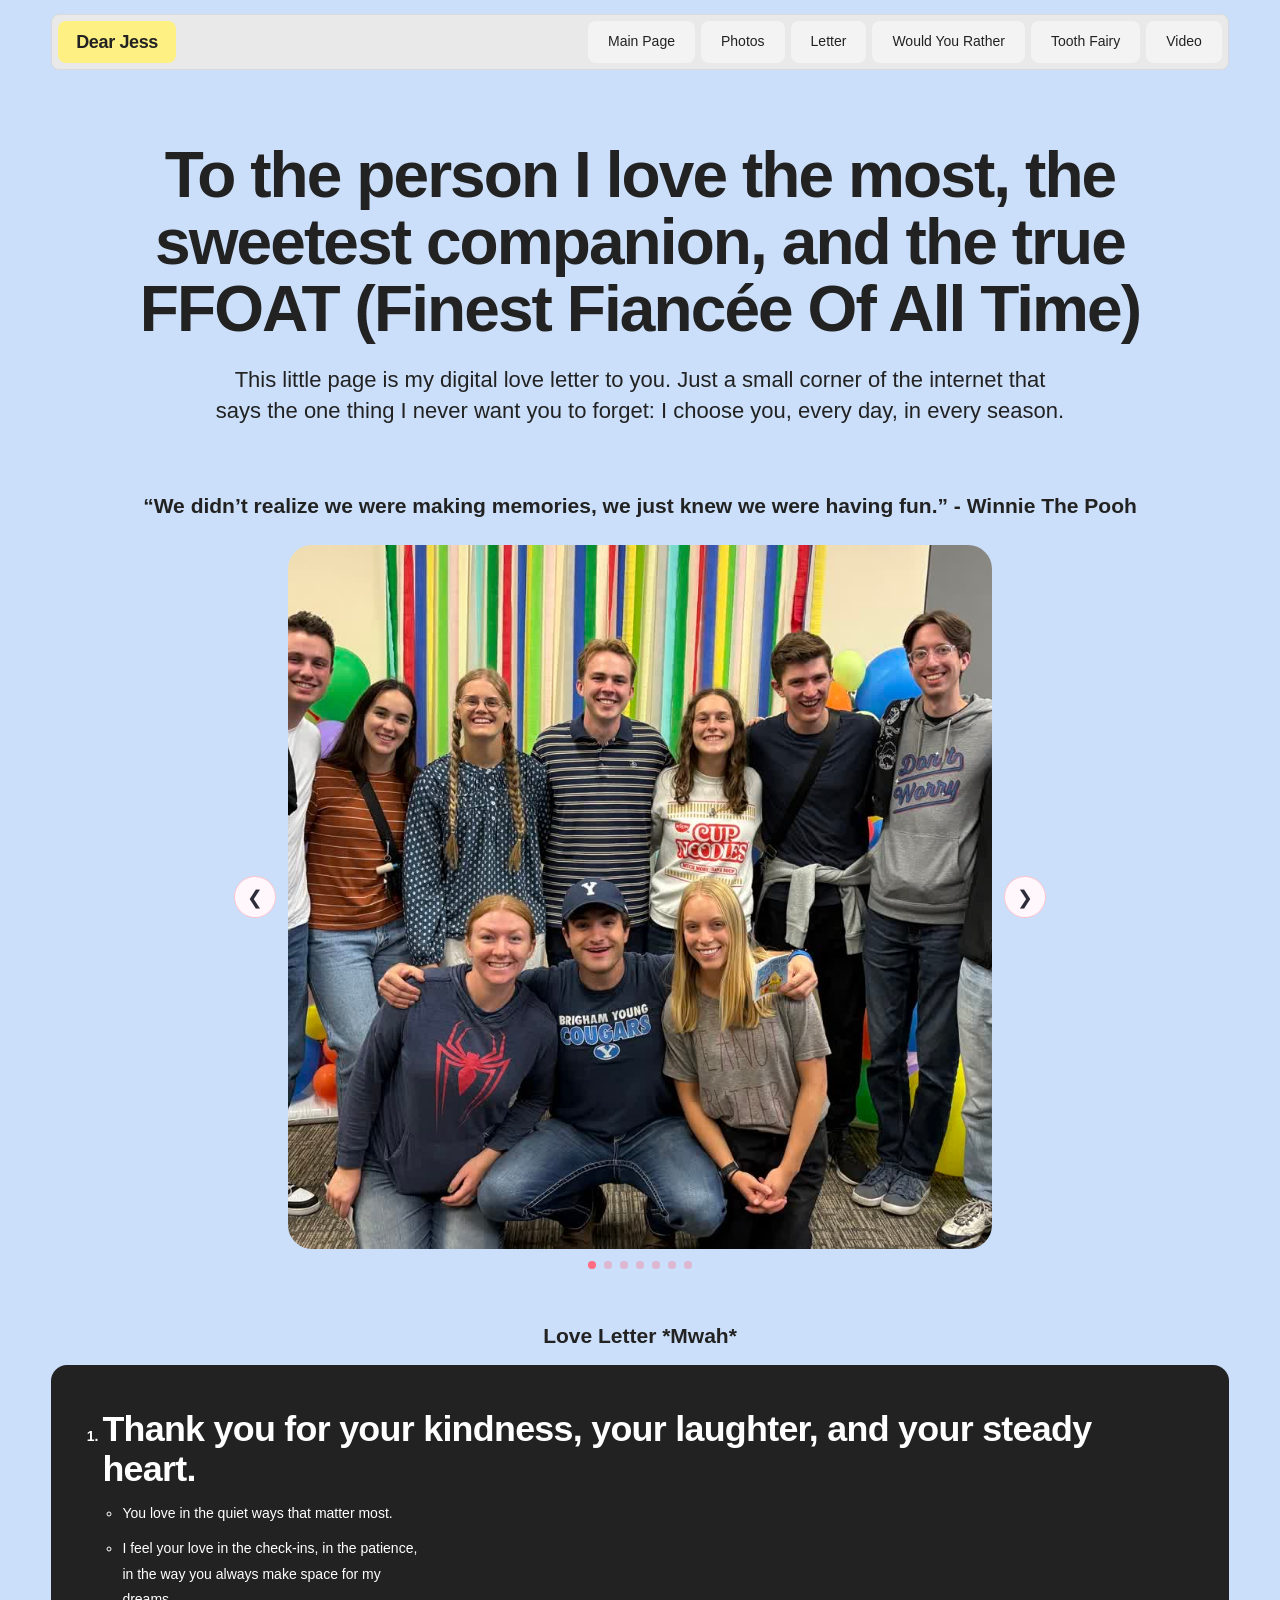
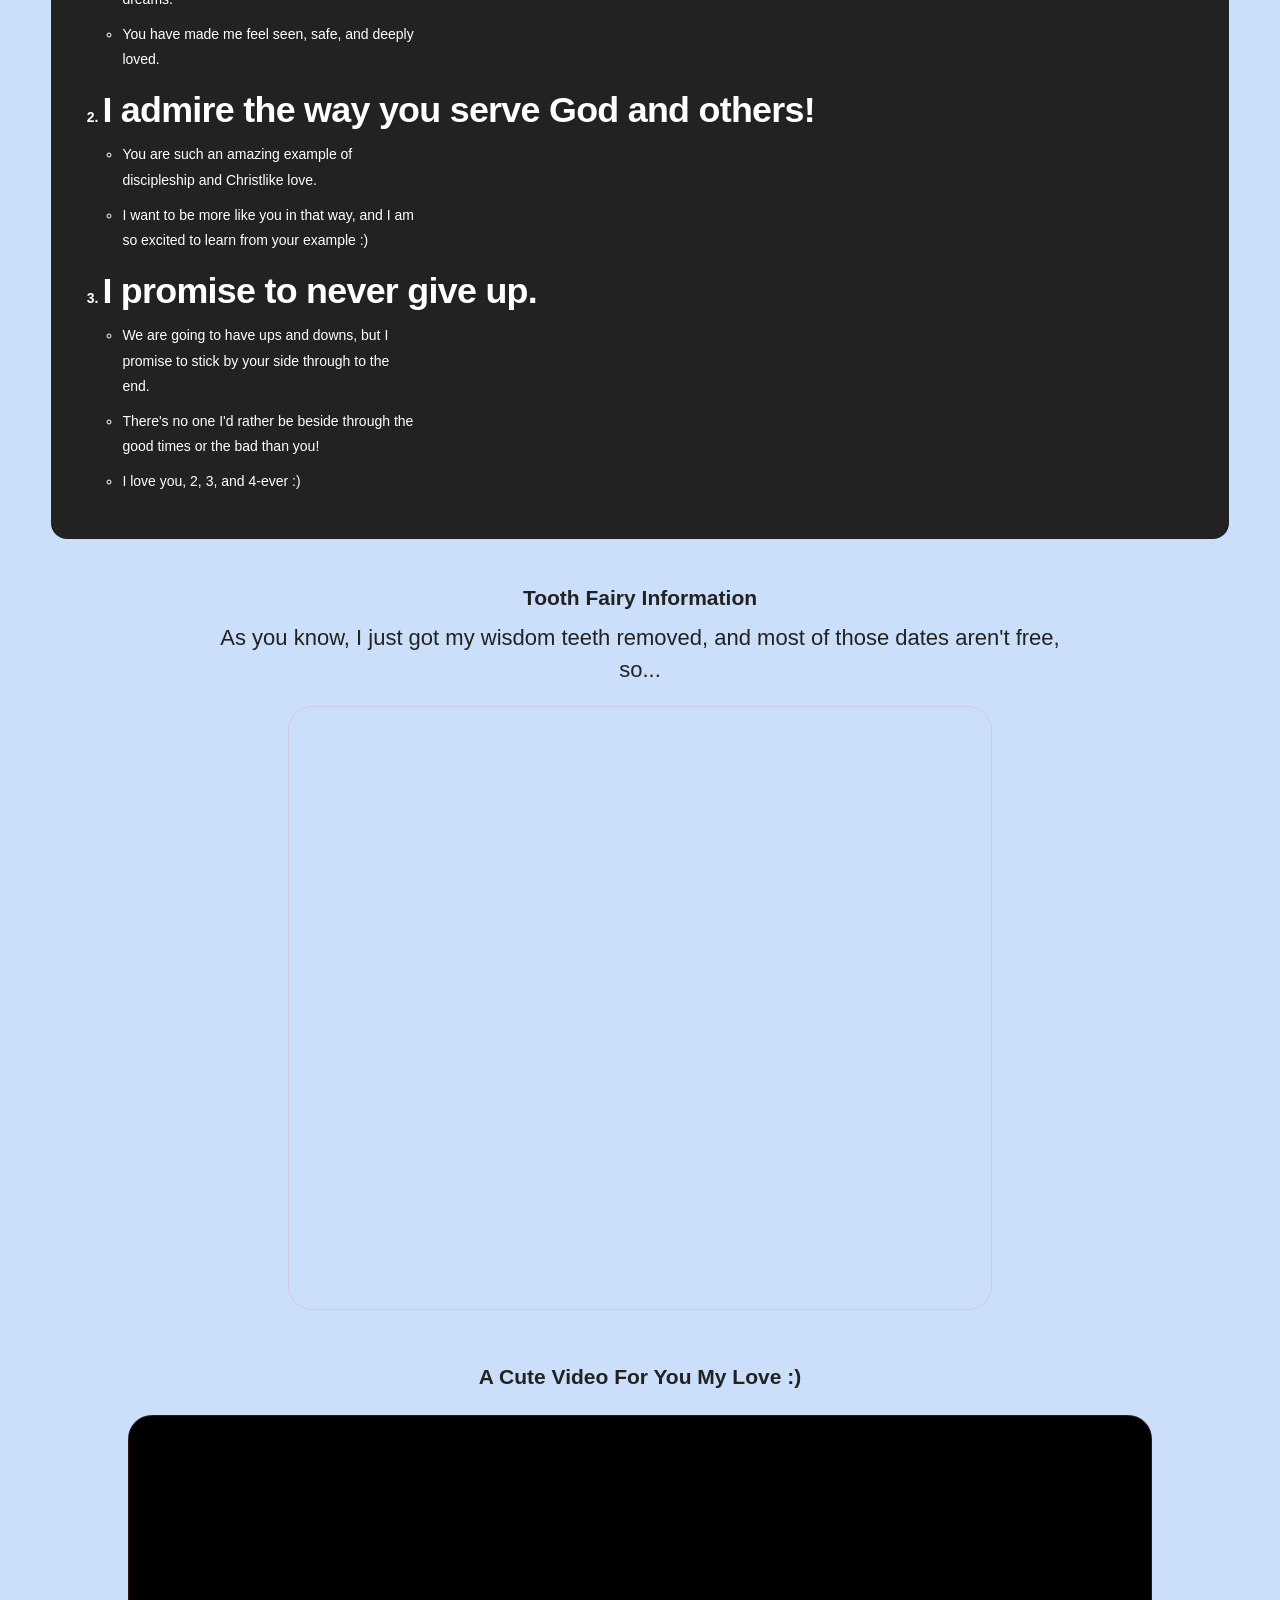
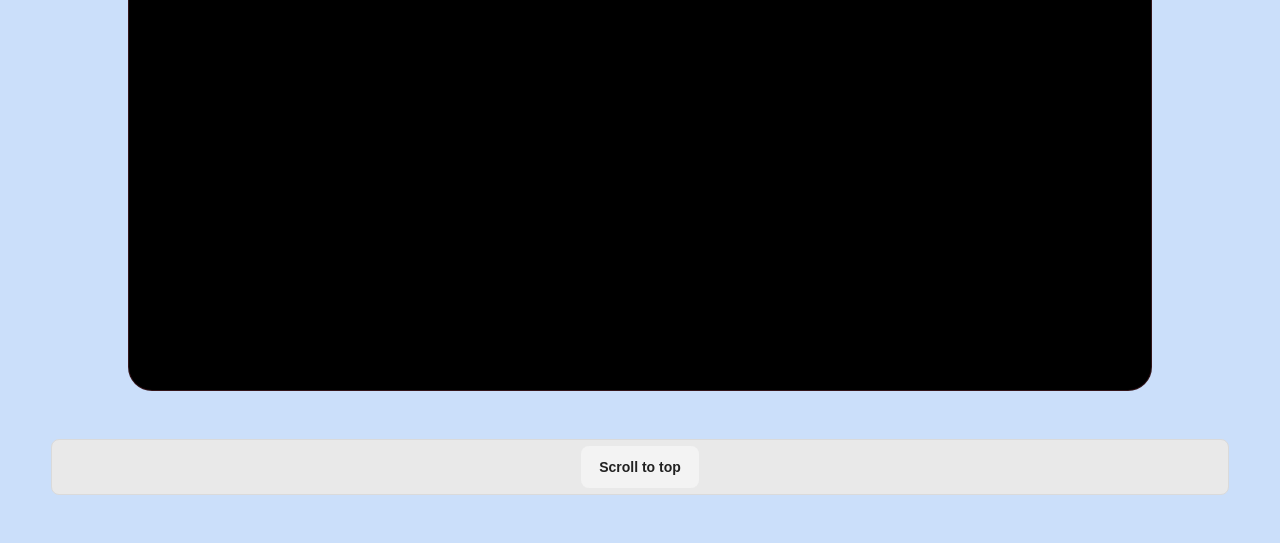
==== commit 44526437: "Add files via upload" ====
--- a/trueScratch.html
+++ b/trueScratch.html
@@ -27,8 +27,8 @@
     }
 
     .photos-carousel {
-      width: 65vw;
-      max-width: 65vw;
+      width: 55vw;
+      max-width: 55vw;
       margin: 1.25rem auto 0;
       position: relative;
       display: flex;
@@ -103,8 +103,8 @@
     }
 
     .carousel-dots {
-      width: 65vw;
-      max-width: 65vw;
+      width: 55vw;
+      max-width: 55vw;
       margin: 0.75rem auto 0;
       display: flex;
       justify-content: center;
@@ -341,7 +341,7 @@
       <section id="romanticFilms" class="tableau-section" style="width: 100%; max-width: 100vw; margin: 2.5rem auto 3rem;">
         <h2 style="text-align: center;">Tooth Fairy Information</h2>
         <p class="tableau-note">As you know, I just got my wisdom teeth removed, and most of those dates aren't free, so...</p>
-        <div class='tableauPlaceholder' id='viz1776453238431' style='position: relative; width: 65vw; max-width: 100%; margin: 1.25rem auto 0; overflow: hidden; border: 1px solid rgba(255, 107, 129, 0.2); border-radius: 24px;'>
+        <div class='tableauPlaceholder' id='viz1776453238431' style='position: relative; width: 55vw; max-width: 100%; margin: 1.25rem auto 0; overflow: hidden; border: 1px solid rgba(255, 107, 129, 0.2); border-radius: 24px;'>
           <noscript><a href='#'><img alt='Tooth Fairy Overview ' src='https://public.tableau.com/static/images/Th/TheToothFairyPoll/ToothFairyOverview/1_rss.png' style='border: none' /></a></noscript>
           <object class='tableauViz' style='display:none; width: 1294px; height: 1112px; transform-origin: top left;'>
             <param name='host_url' value='https%3A%2F%2Fpublic.tableau.com%2F' />
@@ -368,7 +368,7 @@
           // Keep the entire viz visible while scaling with page width.
           function resizeTableauViz() {
             var vw = Math.max(document.documentElement.clientWidth || 0, window.innerWidth || 0);
-            var containerWidth = Math.floor(vw * 0.65);
+            var containerWidth = Math.floor(vw * 0.55);
             var scale = containerWidth / baseWidth;
             var containerHeight = Math.floor(baseHeight * scale);
 
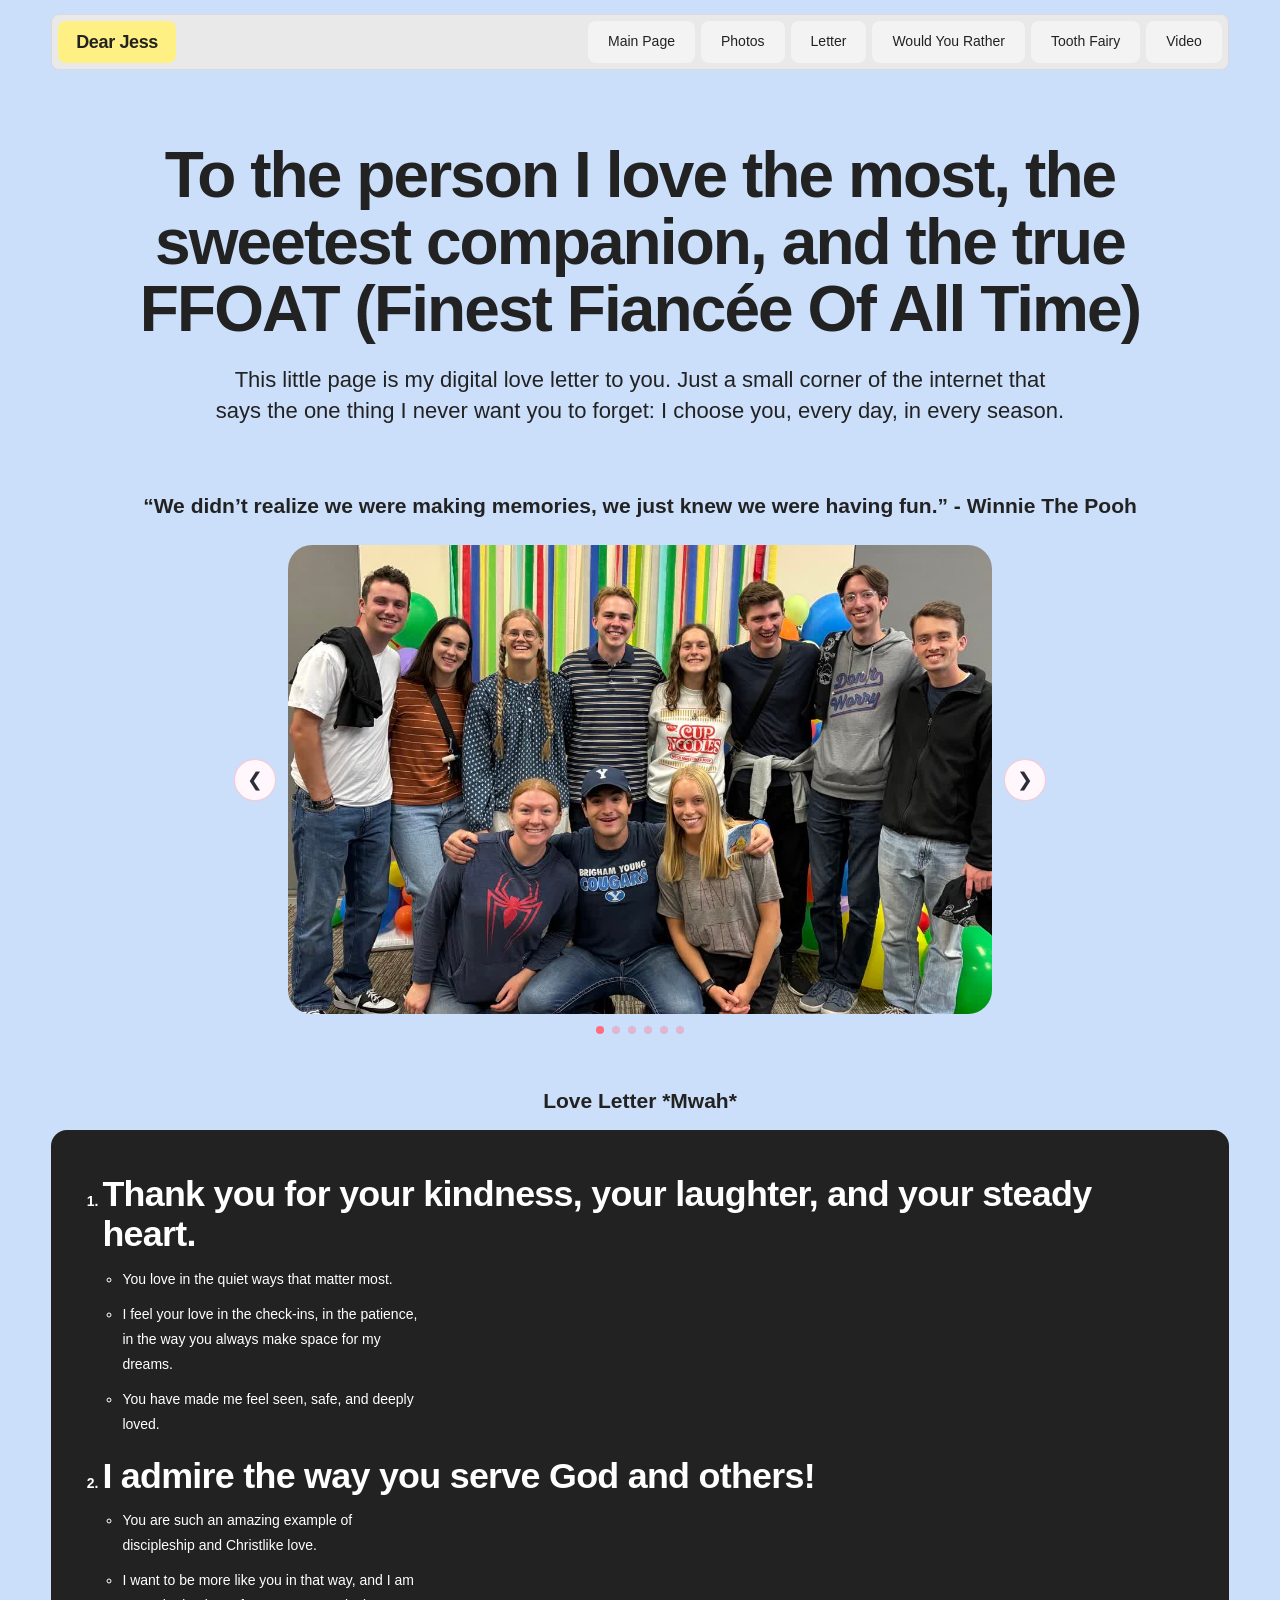
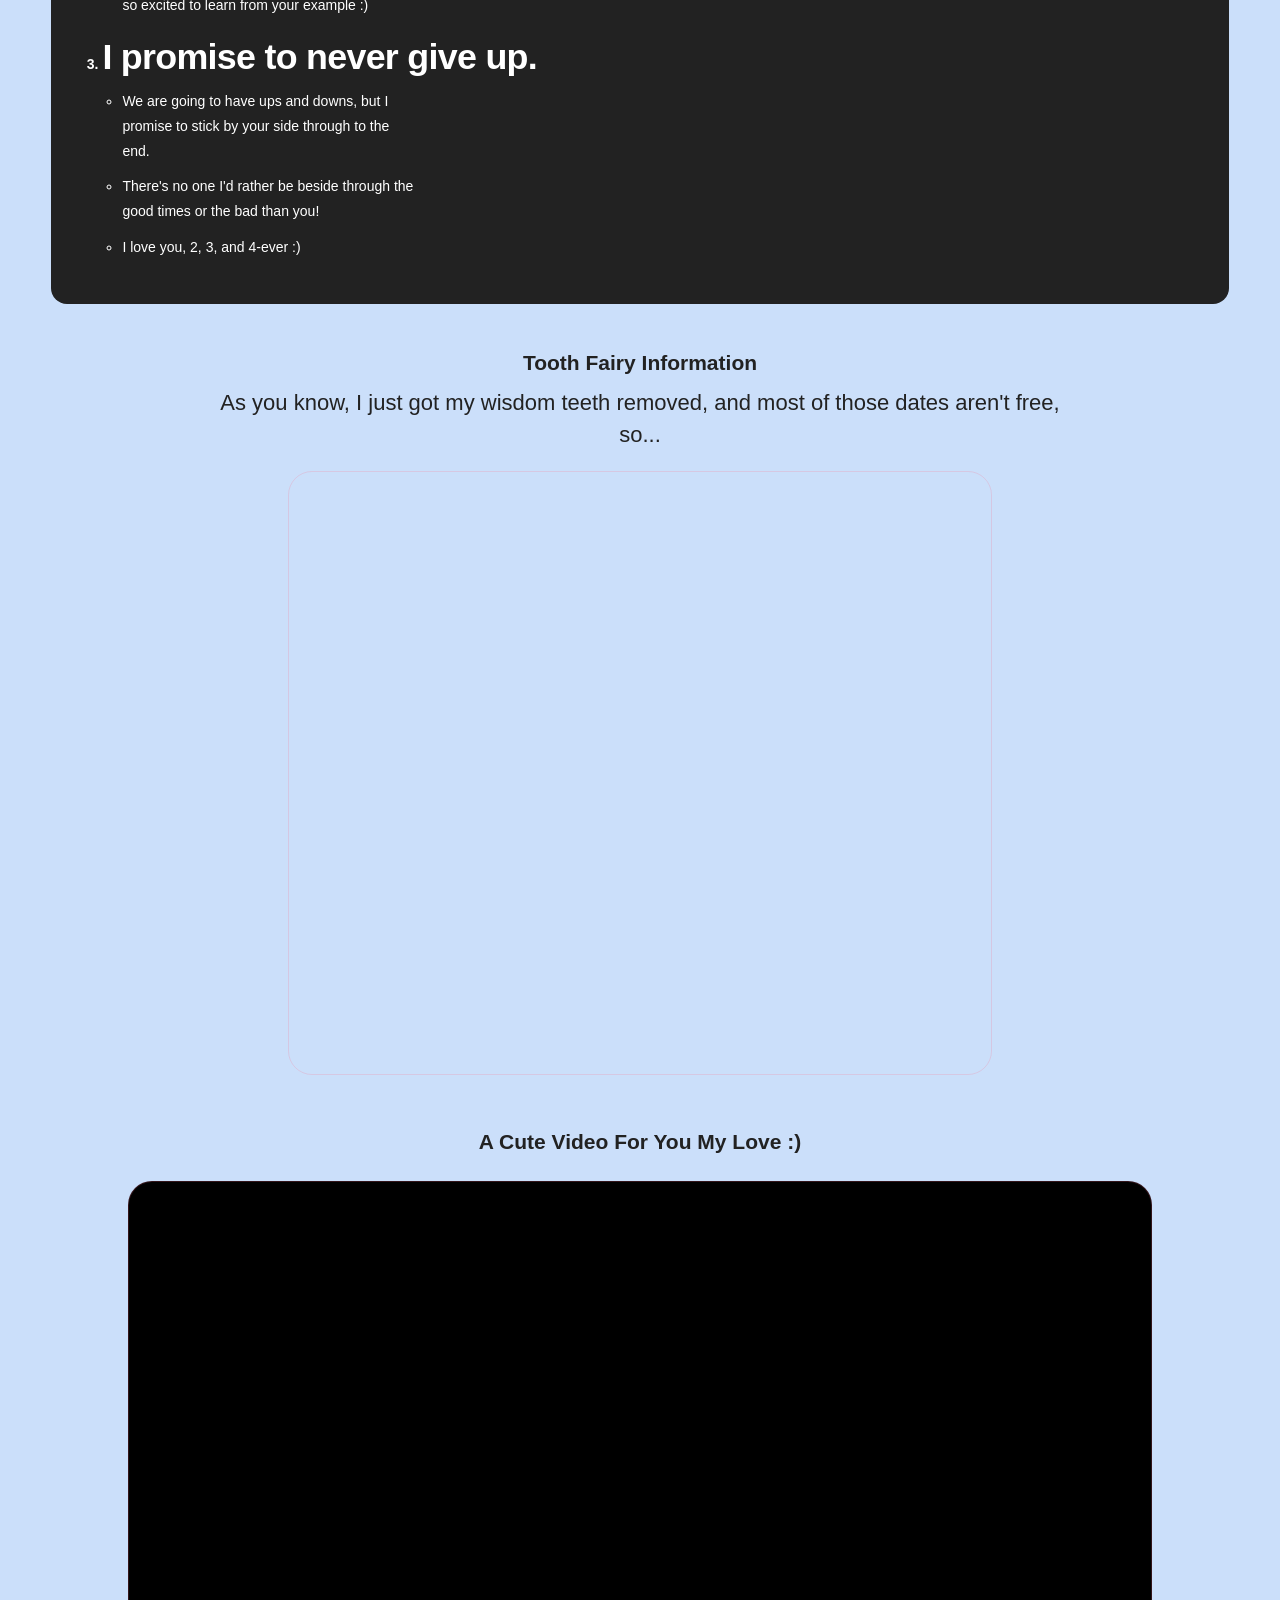
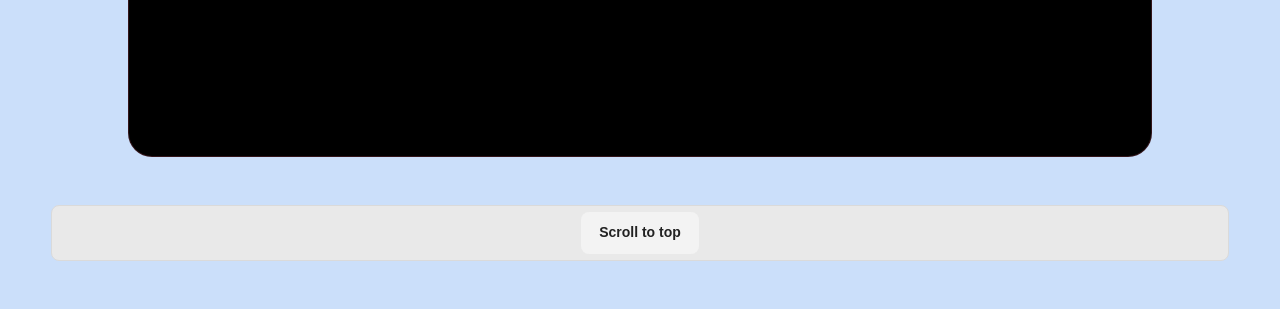
==== commit 0ab80afd: "Add files via upload" ====
--- a/trueScratch.html
+++ b/trueScratch.html
@@ -39,7 +39,7 @@
 
     .photos-carousel-viewport {
       width: 100%;
-      aspect-ratio: 1 / 1;
+      aspect-ratio: 3 / 2;
       overflow: hidden;
       border-radius: 24px;
       background: transparent;
@@ -293,11 +293,10 @@
           <div class="photos-carousel-viewport">
             <div class="photos-carousel-track" id="photosCarouselTrack">
               <figure class="photo-slide"><img src="assets/Photos-3-001/IMG_5656.JPG" alt="Photo 1" loading="lazy" data-offset-x="0" data-offset-y="0" /></figure>
-              <figure class="photo-slide"><img src="assets/Photos-3-001/IMG_5669.jpg" alt="Photo 2" loading="lazy" data-offset-x="0" data-offset-y="0" /></figure>
-              <figure class="photo-slide"><img src="assets/Photos-3-001/IMG_5771.jpg" alt="Photo 3" loading="lazy" data-offset-x="50" data-offset-y="0" /></figure>
+              <figure class="photo-slide"><img src="assets/Photos-3-001/IMG_5669.jpg" alt="Photo 2" loading="lazy" data-offset-x="0" data-offset-y="30" /></figure>
+              <figure class="photo-slide"><img src="assets/Photos-3-001/IMG_5771.jpg" alt="Photo 3" loading="lazy" data-offset-x="0" data-offset-y="0" /></figure>
               <figure class="photo-slide"><img src="assets/Photos-3-001/IMG_5781.jpg" alt="Photo 4" loading="lazy" data-offset-x="0" data-offset-y="0" /></figure>
               <figure class="photo-slide"><img src="assets/Photos-3-001/IMG_5813.jpg" alt="Photo 6" loading="lazy" data-offset-x="0" data-offset-y="60" /></figure>
-              <figure class="photo-slide"><img src="assets/Photos-3-001/IMG_5814.JPG" alt="Photo 7" loading="lazy" data-offset-x="0" data-offset-y="70" /></figure>
               <figure class="photo-slide"><img src="assets/Photos-3-001/IMG_6266.jpg" alt="Photo 8" loading="lazy" data-offset-x="0" data-offset-y="0" /></figure>
             </div>
           </div>
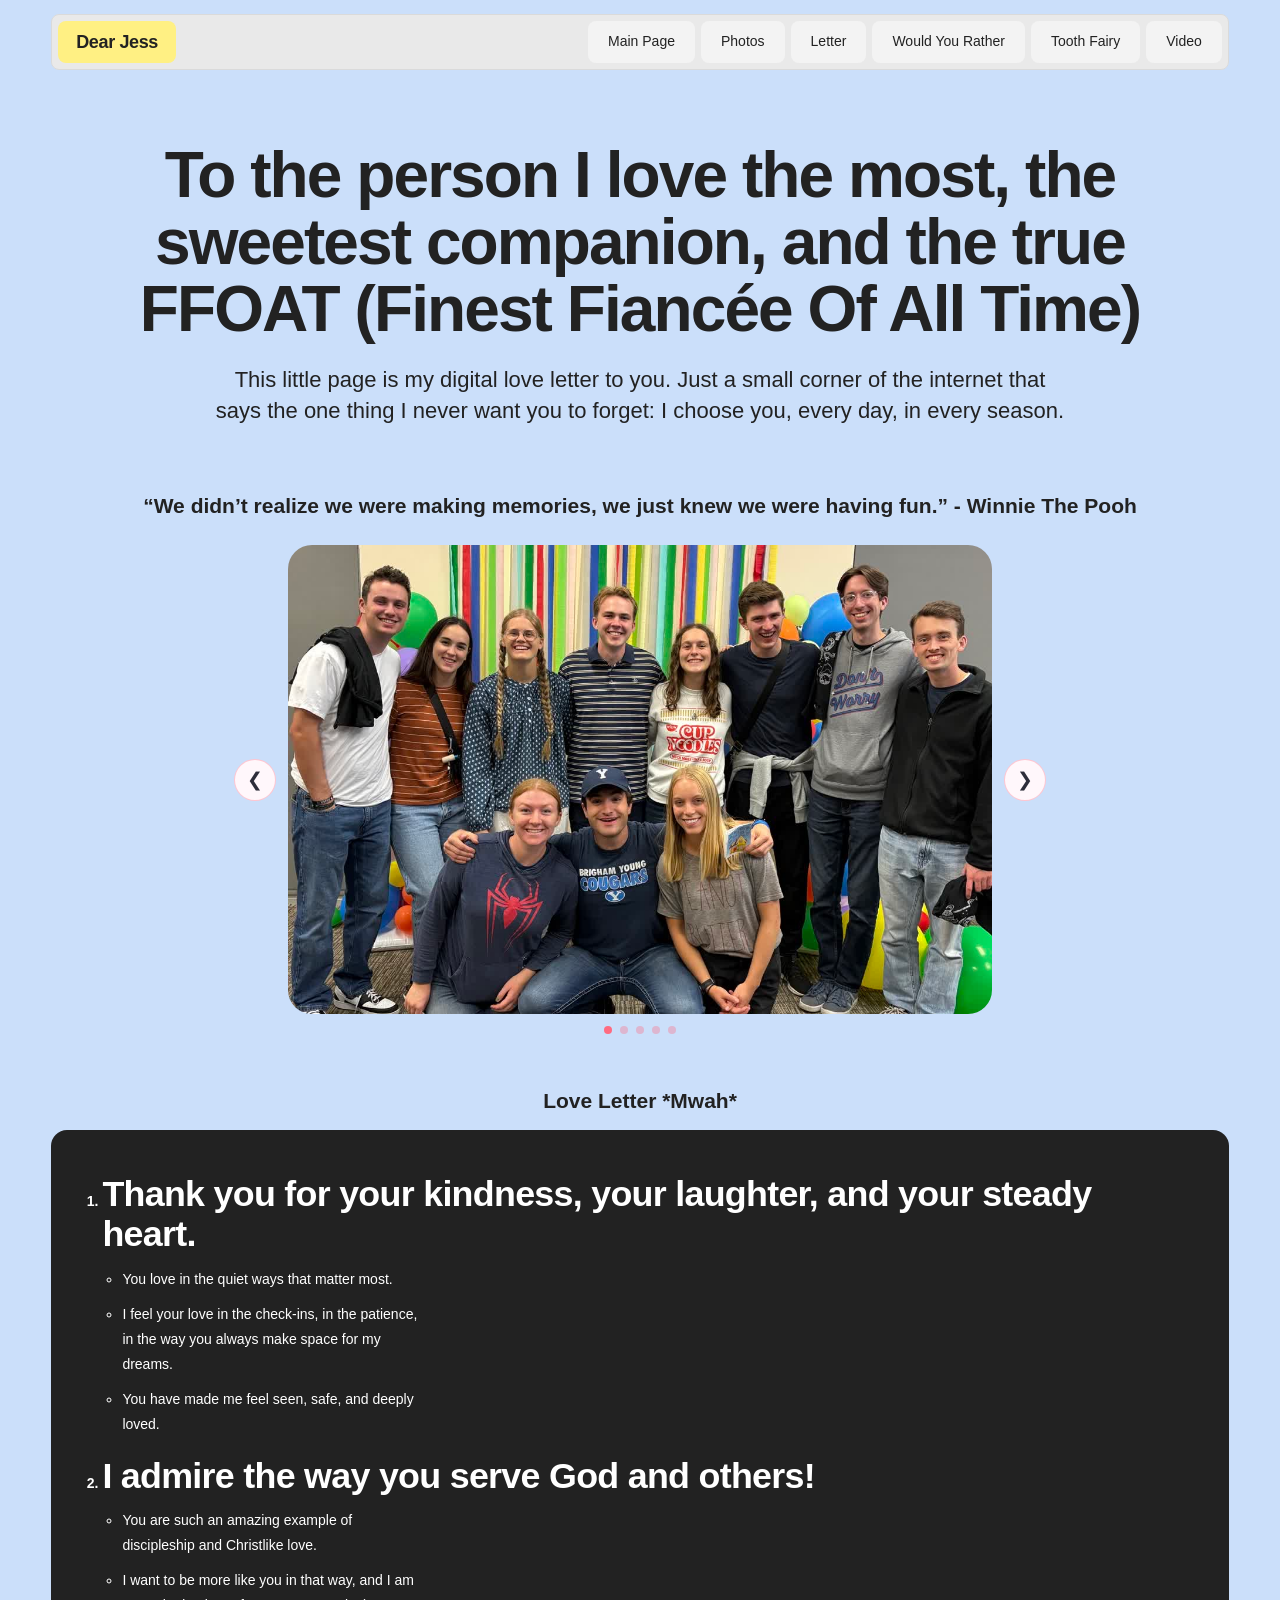
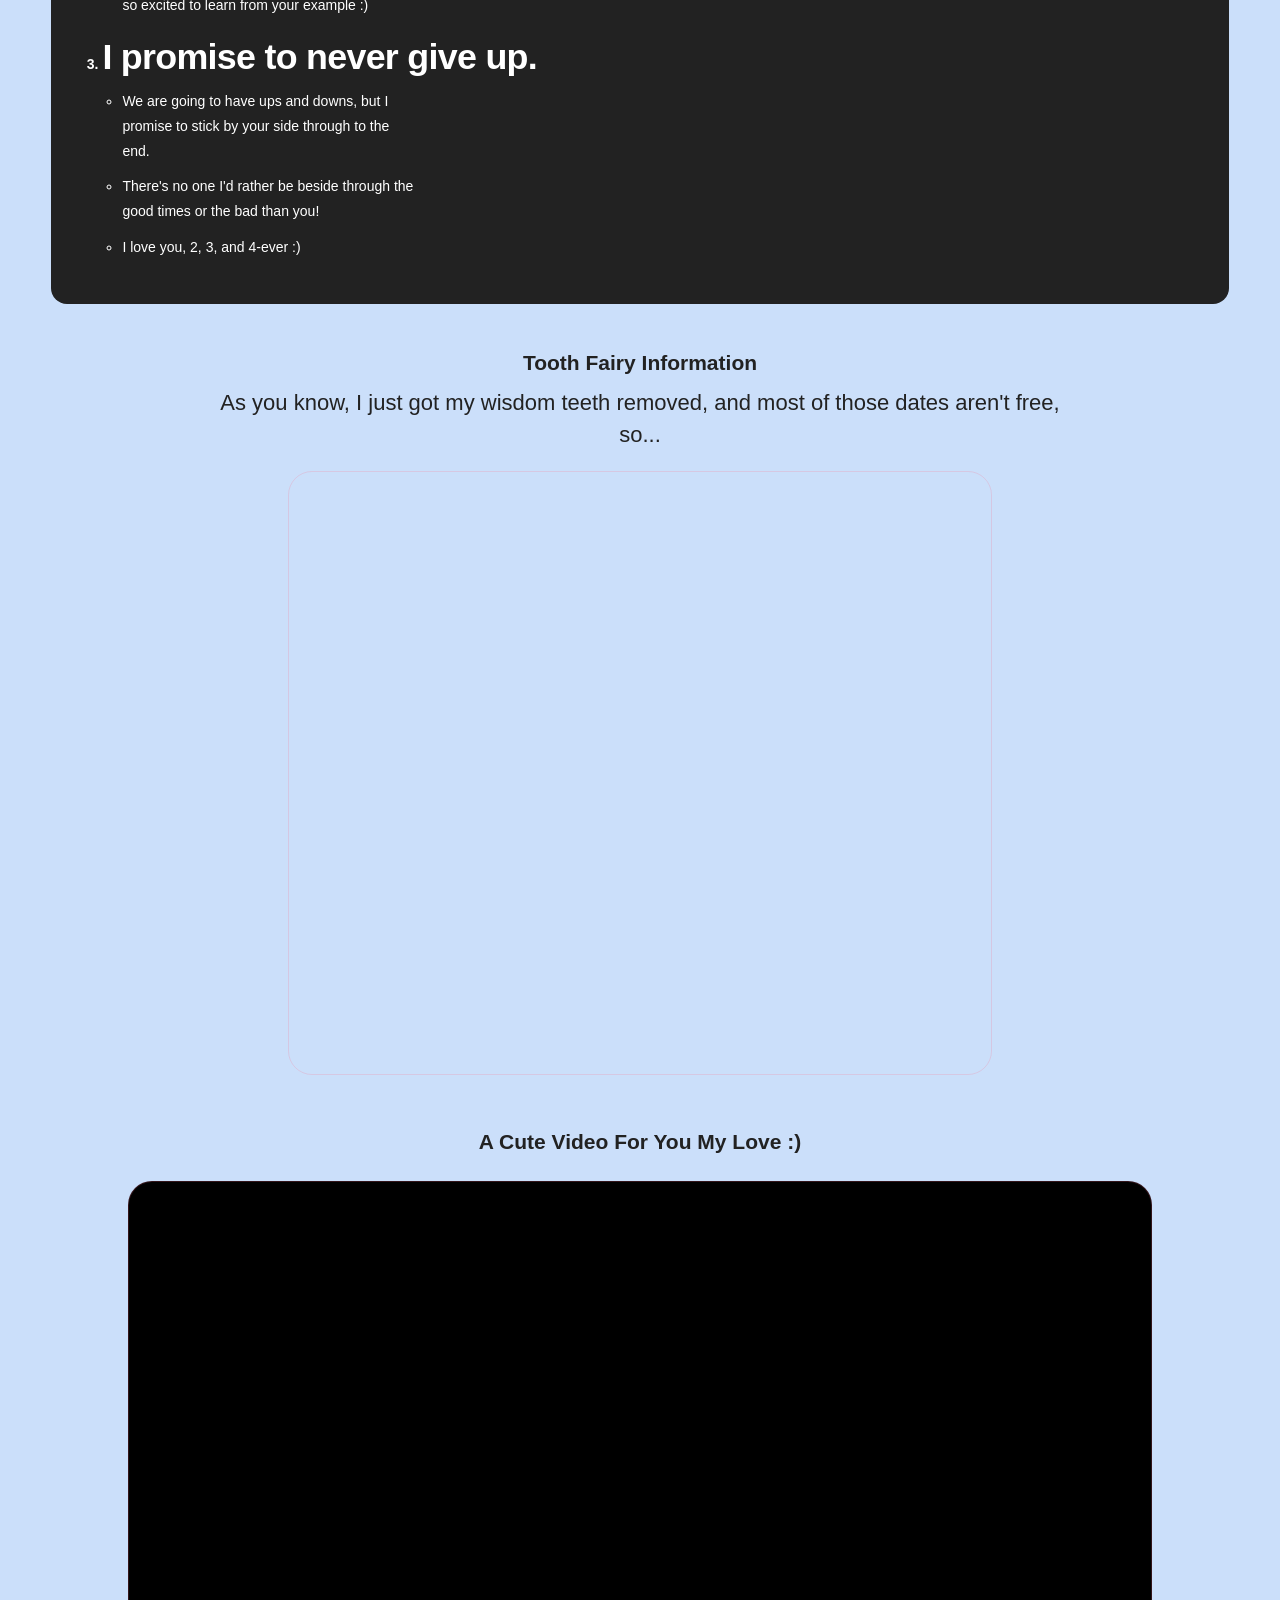
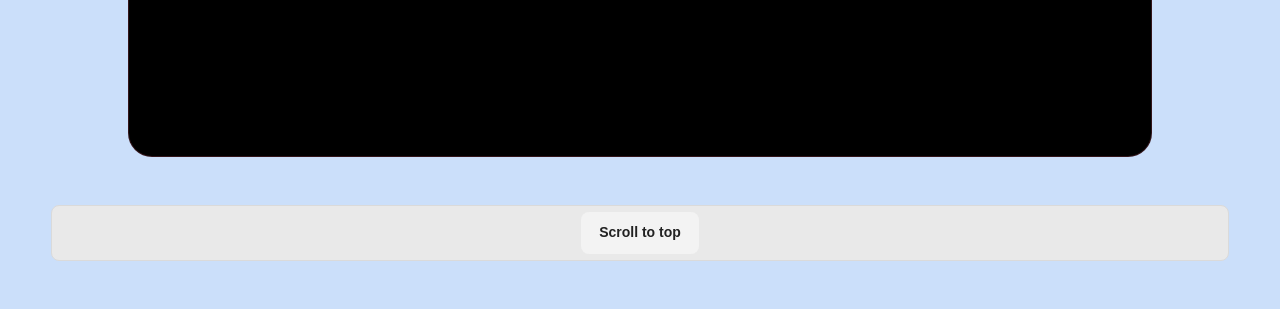
==== commit 2eb55117: "Add files via upload" ====
--- a/trueScratch.html
+++ b/trueScratch.html
@@ -296,7 +296,6 @@
               <figure class="photo-slide"><img src="assets/Photos-3-001/IMG_5669.jpg" alt="Photo 2" loading="lazy" data-offset-x="0" data-offset-y="30" /></figure>
               <figure class="photo-slide"><img src="assets/Photos-3-001/IMG_5771.jpg" alt="Photo 3" loading="lazy" data-offset-x="0" data-offset-y="0" /></figure>
               <figure class="photo-slide"><img src="assets/Photos-3-001/IMG_5781.jpg" alt="Photo 4" loading="lazy" data-offset-x="0" data-offset-y="0" /></figure>
-              <figure class="photo-slide"><img src="assets/Photos-3-001/IMG_5813.jpg" alt="Photo 6" loading="lazy" data-offset-x="0" data-offset-y="60" /></figure>
               <figure class="photo-slide"><img src="assets/Photos-3-001/IMG_6266.jpg" alt="Photo 8" loading="lazy" data-offset-x="0" data-offset-y="0" /></figure>
             </div>
           </div>
